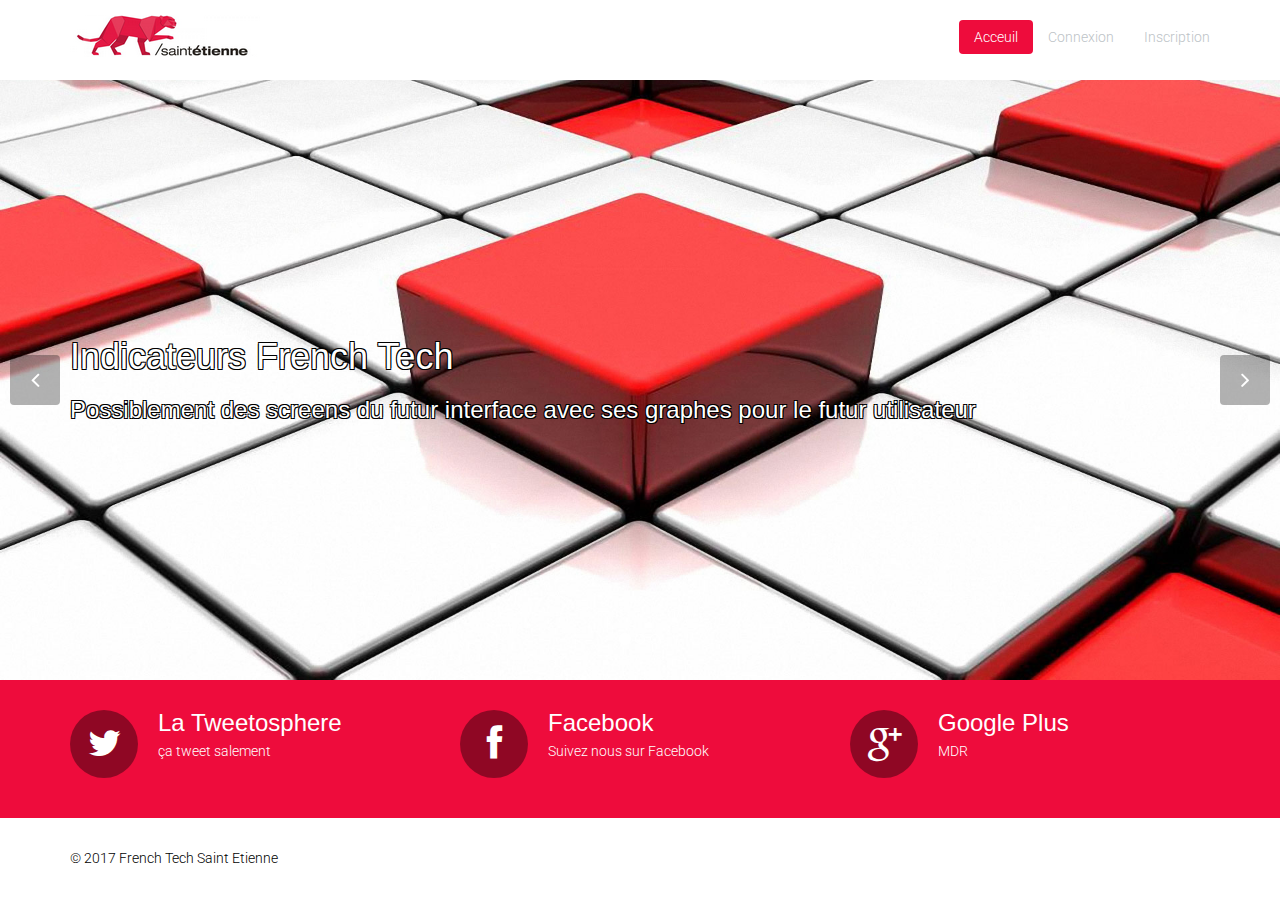
==== index.html @ 1f2f49bd "0.1" ====
<!DOCTYPE html>

<html lang="fr">
<head>
    <meta charset="utf-8">
    <meta name="viewport" content="width=device-width, initial-scale=1.0">
    <meta name="description" content="">
    <meta name="author" content="">
    <title>Index | Indicateurs French Tech</title>
    <link href="css/bootstrap.min.css" rel="stylesheet">
    <link href="css/font-awesome.min.css" rel="stylesheet">
    <link href="css/prettyPhoto.css" rel="stylesheet">
    <link href="css/animate.css" rel="stylesheet">
    <link href="css/main.css" rel="stylesheet">
    <!--[if lt IE 9]>
    <script src="js/html5shiv.js"></script>
    <script src="js/respond.min.js"></script>
    <![endif]-->
    <link rel="shortcut icon" href="images/ico/favicon.ico">
    <link rel="apple-touch-icon-precomposed" sizes="144x144" href="images/ico/apple-touch-icon-144-precomposed.png">
    <link rel="apple-touch-icon-precomposed" sizes="114x114" href="images/ico/apple-touch-icon-114-precomposed.png">
    <link rel="apple-touch-icon-precomposed" sizes="72x72" href="images/ico/apple-touch-icon-72-precomposed.png">
    <link rel="apple-touch-icon-precomposed" href="images/ico/apple-touch-icon-57-precomposed.png">
</head><!--/head-->
<body>
    <header class="navbar navbar-inverse navbar-fixed-top white" role="banner">
        <div class="container">
            <div class="navbar-header">
                <button type="button" class="navbar-toggle" data-toggle="collapse" data-target=".navbar-collapse">
                    <span class="sr-only">Toggle navigation</span>
                    <span class="icon-bar"></span>
                    <span class="icon-bar"></span>
                    <span class="icon-bar"></span>
                </button>
                <a class="navbar-brand" href="index.html"><img src="images/logo.png" alt="logo"></a>
            </div>
            <div class="collapse navbar-collapse">
                <ul class="nav navbar-nav navbar-right">
                    <li class="active"><a href="index.html">Acceuil</a></li>
                    <li><a href="connexion.html">Connexion</a></li>
                    <li><a href="inscription.html">Inscription</a></li>
                </ul>
            </div>
        </div>
    </header><!--/header-->
    <section id="main-slider" class="no-margin">
        <div class="carousel slide white">
            <ol class="carousel-indicators">
                <li data-target="#main-slider" data-slide-to="0" class="active"></li>
                <li data-target="#main-slider" data-slide-to="1"></li>
                <li data-target="#main-slider" data-slide-to="2"></li>
            </ol>
            <div class="carousel-inner">
                <div class="item active" style="background-image: url(images/slider/bg1.jpg)">
                  <div class="container">
                        <div class="row">
                            <div class="col-sm-12">
                                <div class="carousel-content centered">
                                    <h1 class="animation animated-item-1">Indicateurs French Tech</h1>
                                    <h3 class="animation animated-item-2">Possiblement des screens du futur interface avec ses graphes pour le futur utilisateur</h3>
                                </div>
                            </div>
                        </div>
                    </div>

                </div><!--/.item-->
                <div class="item" style="background-image: url(images/slider/bg2.jpg)">

                </div><!--/.item-->
                <div class="item" style="background-image: url(images/slider/bg3.jpg)">

                </div><!--/.item-->
            </div><!--/.carousel-inner-->
        </div><!--/.carousel-->
        <a class="prev hidden-xs" href="#main-slider" data-slide="prev">
            <i class="icon-angle-left"></i>
        </a>
        <a class="next hidden-xs" href="#main-slider" data-slide="next">
            <i class="icon-angle-right"></i>
        </a>
    </section><!--/#main-slider-->

    <section id="services" class="pinkFrenchTech">
        <div class="container">
            <div class="row">
                <div class="col-md-4 col-sm-6">
                    <div class="media">
                        <div class="pull-left">
                             <i class="icon-twitter icon-md"></i>
                        </div>
                        <div class="media-body">
                            <h3 class="media-heading">La Tweetosphere</h3>
                            <p>ça tweet salement</p>
                        </div>
                    </div>
                </div><!--/.col-md-4-->
                <div class="col-md-4 col-sm-6">
                    <div class="media">
                        <div class="pull-left">
                            <i class="icon-facebook icon-md"></i>
                        </div>
                        <div class="media-body">
                            <h3 class="media-heading">Facebook</h3>
                            <p>Suivez nous sur Facebook</p>
                        </div>
                    </div>
                </div><!--/.col-md-4-->
                <div class="col-md-4 col-sm-6">
                    <div class="media">
                        <div class="pull-left">
                            <i class="icon-google-plus icon-md"></i>
                        </div>
                        <div class="media-body">
                            <h3 class="media-heading">Google Plus</h3>
                            <p>MDR</p>
                        </div>
                    </div>
                </div><!--/.col-md-4-->
            </div>
        </div>
    </section><!--/#services-->


    <footer id="footer" class="white">
        <div class="container">
            <div class="row">
                <div class="col-sm-6">
                    <a target="_blank" href="http://www.saint-etiennefrenchtech.fr/" title="French Tech">&copy; 2017 French Tech Saint Etienne</a>
                </div>
            </div>
        </div>
    </footer><!--/#footer-->

    <script src="js/jquery.js"></script>
    <script src="js/bootstrap.min.js"></script>
    <script src="js/jquery.prettyPhoto.js"></script>
    <script src="js/main.js"></script>
</body>
</html>
---- css/prettyPhoto.css ----
div.pp_default .pp_top,div.pp_default .pp_top .pp_middle,div.pp_default .pp_top .pp_left,div.pp_default .pp_top .pp_right,div.pp_default .pp_bottom,div.pp_default .pp_bottom .pp_left,div.pp_default .pp_bottom .pp_middle,div.pp_default .pp_bottom .pp_right{height:13px}
div.pp_default .pp_top .pp_left{background:url(../images/prettyPhoto/default/sprite.png) -78px -93px no-repeat}
div.pp_default .pp_top .pp_middle{background:url(../images/prettyPhoto/default/sprite_x.png) top left repeat-x}
div.pp_default .pp_top .pp_right{background:url(../images/prettyPhoto/default/sprite.png) -112px -93px no-repeat}
div.pp_default .pp_content .ppt{color:#f8f8f8}
div.pp_default .pp_content_container .pp_left{background:url(../images/prettyPhoto/default/sprite_y.png) -7px 0 repeat-y;padding-left:13px}
div.pp_default .pp_content_container .pp_right{background:url(../images/prettyPhoto/default/sprite_y.png) top right repeat-y;padding-right:13px}
div.pp_default .pp_next:hover{background:url(../images/prettyPhoto/default/sprite_next.png) center right no-repeat;cursor:pointer}
div.pp_default .pp_previous:hover{background:url(../images/prettyPhoto/default/sprite_prev.png) center left no-repeat;cursor:pointer}
div.pp_default .pp_expand{background:url(../images/prettyPhoto/default/sprite.png) 0 -29px no-repeat;cursor:pointer;width:28px;height:28px}
div.pp_default .pp_expand:hover{background:url(../images/prettyPhoto/default/sprite.png) 0 -56px no-repeat;cursor:pointer}
div.pp_default .pp_contract{background:url(../images/prettyPhoto/default/sprite.png) 0 -84px no-repeat;cursor:pointer;width:28px;height:28px}
div.pp_default .pp_contract:hover{background:url(../images/prettyPhoto/default/sprite.png) 0 -113px no-repeat;cursor:pointer}
div.pp_default .pp_close{width:30px;height:30px;background:url(../images/prettyPhoto/default/sprite.png) 2px 1px no-repeat;cursor:pointer}
div.pp_default .pp_gallery ul li a{background:url(../images/prettyPhoto/default/default_thumb.png) center center #f8f8f8;border:1px solid #aaa}
div.pp_default .pp_social{margin-top:7px}
div.pp_default .pp_gallery a.pp_arrow_previous,div.pp_default .pp_gallery a.pp_arrow_next{position:static;left:auto}
div.pp_default .pp_nav .pp_play,div.pp_default .pp_nav .pp_pause{background:url(../images/prettyPhoto/default/sprite.png) -51px 1px no-repeat;height:30px;width:30px}
div.pp_default .pp_nav .pp_pause{background-position:-51px -29px}
div.pp_default a.pp_arrow_previous,div.pp_default a.pp_arrow_next{background:url(../images/prettyPhoto/default/sprite.png) -31px -3px no-repeat;height:20px;width:20px;margin:4px 0 0}
div.pp_default a.pp_arrow_next{left:52px;background-position:-82px -3px}
div.pp_default .pp_content_container .pp_details{margin-top:5px}
div.pp_default .pp_nav{clear:none;height:30px;width:110px;position:relative}
div.pp_default .pp_nav .currentTextHolder{font-family:Georgia;font-style:italic;color:#999;font-size:11px;left:75px;line-height:25px;position:absolute;top:2px;margin:0;padding:0 0 0 10px}
div.pp_default .pp_close:hover,div.pp_default .pp_nav .pp_play:hover,div.pp_default .pp_nav .pp_pause:hover,div.pp_default .pp_arrow_next:hover,div.pp_default .pp_arrow_previous:hover{opacity:0.7}
div.pp_default .pp_description{font-size:11px;font-weight:700;line-height:14px;margin:5px 50px 5px 0}
div.pp_default .pp_bottom .pp_left{background:url(../images/prettyPhoto/default/sprite.png) -78px -127px no-repeat}
div.pp_default .pp_bottom .pp_middle{background:url(../images/prettyPhoto/default/sprite_x.png) bottom left repeat-x}
div.pp_default .pp_bottom .pp_right{background:url(../images/prettyPhoto/default/sprite.png) -112px -127px no-repeat}
div.pp_default .pp_loaderIcon{background:url(../images/prettyPhoto/default/loader.gif) center center no-repeat}
div.light_rounded .pp_top .pp_left{background:url(../images/prettyPhoto/light_rounded/sprite.png) -88px -53px no-repeat}
div.light_rounded .pp_top .pp_right{background:url(../images/prettyPhoto/light_rounded/sprite.png) -110px -53px no-repeat}
div.light_rounded .pp_next:hover{background:url(../images/prettyPhoto/light_rounded/btnNext.png) center right no-repeat;cursor:pointer}
div.light_rounded .pp_previous:hover{background:url(../images/prettyPhoto/light_rounded/btnPrevious.png) center left no-repeat;cursor:pointer}
div.light_rounded .pp_expand{background:url(../images/prettyPhoto/light_rounded/sprite.png) -31px -26px no-repeat;cursor:pointer}
div.light_rounded .pp_expand:hover{background:url(../images/prettyPhoto/light_rounded/sprite.png) -31px -47px no-repeat;cursor:pointer}
div.light_rounded .pp_contract{background:url(../images/prettyPhoto/light_rounded/sprite.png) 0 -26px no-repeat;cursor:pointer}
div.light_rounded .pp_contract:hover{background:url(../images/prettyPhoto/light_rounded/sprite.png) 0 -47px no-repeat;cursor:pointer}
div.light_rounded .pp_close{width:75px;height:22px;background:url(../images/prettyPhoto/light_rounded/sprite.png) -1px -1px no-repeat;cursor:pointer}
div.light_rounded .pp_nav .pp_play{background:url(../images/prettyPhoto/light_rounded/sprite.png) -1px -100px no-repeat;height:15px;width:14px}
div.light_rounded .pp_nav .pp_pause{background:url(../images/prettyPhoto/light_rounded/sprite.png) -24px -100px no-repeat;height:15px;width:14px}
div.light_rounded .pp_arrow_previous{background:url(../images/prettyPhoto/light_rounded/sprite.png) 0 -71px no-repeat}
div.light_rounded .pp_arrow_next{background:url(../images/prettyPhoto/light_rounded/sprite.png) -22px -71px no-repeat}
div.light_rounded .pp_bottom .pp_left{background:url(../images/prettyPhoto/light_rounded/sprite.png) -88px -80px no-repeat}
div.light_rounded .pp_bottom .pp_right{background:url(../images/prettyPhoto/light_rounded/sprite.png) -110px -80px no-repeat}
div.dark_rounded .pp_top .pp_left{background:url(../images/prettyPhoto/dark_rounded/sprite.png) -88px -53px no-repeat}
div.dark_rounded .pp_top .pp_right{background:url(../images/prettyPhoto/dark_rounded/sprite.png) -110px -53px no-repeat}
div.dark_rounded .pp_content_container .pp_left{background:url(../images/prettyPhoto/dark_rounded/contentPattern.png) top left repeat-y}
div.dark_rounded .pp_content_container .pp_right{background:url(../images/prettyPhoto/dark_rounded/contentPattern.png) top right repeat-y}
div.dark_rounded .pp_next:hover{background:url(../images/prettyPhoto/dark_rounded/btnNext.png) center right no-repeat;cursor:pointer}
div.dark_rounded .pp_previous:hover{background:url(../images/prettyPhoto/dark_rounded/btnPrevious.png) center left no-repeat;cursor:pointer}
div.dark_rounded .pp_expand{background:url(../images/prettyPhoto/dark_rounded/sprite.png) -31px -26px no-repeat;cursor:pointer}
div.dark_rounded .pp_expand:hover{background:url(../images/prettyPhoto/dark_rounded/sprite.png) -31px -47px no-repeat;cursor:pointer}
div.dark_rounded .pp_contract{background:url(../images/prettyPhoto/dark_rounded/sprite.png) 0 -26px no-repeat;cursor:pointer}
div.dark_rounded .pp_contract:hover{background:url(../images/prettyPhoto/dark_rounded/sprite.png) 0 -47px no-repeat;cursor:pointer}
div.dark_rounded .pp_close{width:75px;height:22px;background:url(../images/prettyPhoto/dark_rounded/sprite.png) -1px -1px no-repeat;cursor:pointer}
div.dark_rounded .pp_description{margin-right:85px;color:#fff}
div.dark_rounded .pp_nav .pp_play{background:url(../images/prettyPhoto/dark_rounded/sprite.png) -1px -100px no-repeat;height:15px;width:14px}
div.dark_rounded .pp_nav .pp_pause{background:url(../images/prettyPhoto/dark_rounded/sprite.png) -24px -100px no-repeat;height:15px;width:14px}
div.dark_rounded .pp_arrow_previous{background:url(../images/prettyPhoto/dark_rounded/sprite.png) 0 -71px no-repeat}
div.dark_rounded .pp_arrow_next{background:url(../images/prettyPhoto/dark_rounded/sprite.png) -22px -71px no-repeat}
div.dark_rounded .pp_bottom .pp_left{background:url(../images/prettyPhoto/dark_rounded/sprite.png) -88px -80px no-repeat}
div.dark_rounded .pp_bottom .pp_right{background:url(../images/prettyPhoto/dark_rounded/sprite.png) -110px -80px no-repeat}
div.dark_rounded .pp_loaderIcon{background:url(../images/prettyPhoto/dark_rounded/loader.gif) center center no-repeat}
div.dark_square .pp_left,div.dark_square .pp_middle,div.dark_square .pp_right,div.dark_square .pp_content{background:#000}
div.dark_square .pp_description{color:#fff;margin:0 85px 0 0}
div.dark_square .pp_loaderIcon{background:url(../images/prettyPhoto/dark_square/loader.gif) center center no-repeat}
div.dark_square .pp_expand{background:url(../images/prettyPhoto/dark_square/sprite.png) -31px -26px no-repeat;cursor:pointer}
div.dark_square .pp_expand:hover{background:url(../images/prettyPhoto/dark_square/sprite.png) -31px -47px no-repeat;cursor:pointer}
div.dark_square .pp_contract{background:url(../images/prettyPhoto/dark_square/sprite.png) 0 -26px no-repeat;cursor:pointer}
div.dark_square .pp_contract:hover{background:url(../images/prettyPhoto/dark_square/sprite.png) 0 -47px no-repeat;cursor:pointer}
div.dark_square .pp_close{width:75px;height:22px;background:url(../images/prettyPhoto/dark_square/sprite.png) -1px -1px no-repeat;cursor:pointer}
div.dark_square .pp_nav{clear:none}
div.dark_square .pp_nav .pp_play{background:url(../images/prettyPhoto/dark_square/sprite.png) -1px -100px no-repeat;height:15px;width:14px}
div.dark_square .pp_nav .pp_pause{background:url(../images/prettyPhoto/dark_square/sprite.png) -24px -100px no-repeat;height:15px;width:14px}
div.dark_square .pp_arrow_previous{background:url(../images/prettyPhoto/dark_square/sprite.png) 0 -71px no-repeat}
div.dark_square .pp_arrow_next{background:url(../images/prettyPhoto/dark_square/sprite.png) -22px -71px no-repeat}
div.dark_square .pp_next:hover{background:url(../images/prettyPhoto/dark_square/btnNext.png) center right no-repeat;cursor:pointer}
div.dark_square .pp_previous:hover{background:url(../images/prettyPhoto/dark_square/btnPrevious.png) center left no-repeat;cursor:pointer}
div.light_square .pp_expand{background:url(../images/prettyPhoto/light_square/sprite.png) -31px -26px no-repeat;cursor:pointer}
div.light_square .pp_expand:hover{background:url(../images/prettyPhoto/light_square/sprite.png) -31px -47px no-repeat;cursor:pointer}
div.light_square .pp_contract{background:url(../images/prettyPhoto/light_square/sprite.png) 0 -26px no-repeat;cursor:pointer}
div.light_square .pp_contract:hover{background:url(../images/prettyPhoto/light_square/sprite.png) 0 -47px no-repeat;cursor:pointer}
div.light_square .pp_close{width:75px;height:22px;background:url(../images/prettyPhoto/light_square/sprite.png) -1px -1px no-repeat;cursor:pointer}
div.light_square .pp_nav .pp_play{background:url(../images/prettyPhoto/light_square/sprite.png) -1px -100px no-repeat;height:15px;width:14px}
div.light_square .pp_nav .pp_pause{background:url(../images/prettyPhoto/light_square/sprite.png) -24px -100px no-repeat;height:15px;width:14px}
div.light_square .pp_arrow_previous{background:url(../images/prettyPhoto/light_square/sprite.png) 0 -71px no-repeat}
div.light_square .pp_arrow_next{background:url(../images/prettyPhoto/light_square/sprite.png) -22px -71px no-repeat}
div.light_square .pp_next:hover{background:url(../images/prettyPhoto/light_square/btnNext.png) center right no-repeat;cursor:pointer}
div.light_square .pp_previous:hover{background:url(../images/prettyPhoto/light_square/btnPrevious.png) center left no-repeat;cursor:pointer}
div.facebook .pp_top .pp_left{background:url(../images/prettyPhoto/facebook/sprite.png) -88px -53px no-repeat}
div.facebook .pp_top .pp_middle{background:url(../images/prettyPhoto/facebook/contentPatternTop.png) top left repeat-x}
div.facebook .pp_top .pp_right{background:url(../images/prettyPhoto/facebook/sprite.png) -110px -53px no-repeat}
div.facebook .pp_content_container .pp_left{background:url(../images/prettyPhoto/facebook/contentPatternLeft.png) top left repeat-y}
div.facebook .pp_content_container .pp_right{background:url(../images/prettyPhoto/facebook/contentPatternRight.png) top right repeat-y}
div.facebook .pp_expand{background:url(../images/prettyPhoto/facebook/sprite.png) -31px -26px no-repeat;cursor:pointer}
div.facebook .pp_expand:hover{background:url(../images/prettyPhoto/facebook/sprite.png) -31px -47px no-repeat;cursor:pointer}
div.facebook .pp_contract{background:url(../images/prettyPhoto/facebook/sprite.png) 0 -26px no-repeat;cursor:pointer}
div.facebook .pp_contract:hover{background:url(../images/prettyPhoto/facebook/sprite.png) 0 -47px no-repeat;cursor:pointer}
div.facebook .pp_close{width:22px;height:22px;background:url(../images/prettyPhoto/facebook/sprite.png) -1px -1px no-repeat;cursor:pointer}
div.facebook .pp_description{margin:0 37px 0 0}
div.facebook .pp_loaderIcon{background:url(../images/prettyPhoto/facebook/loader.gif) center center no-repeat}
div.facebook .pp_arrow_previous{background:url(../images/prettyPhoto/facebook/sprite.png) 0 -71px no-repeat;height:22px;margin-top:0;width:22px}
div.facebook .pp_arrow_previous.disabled{background-position:0 -96px;cursor:default}
div.facebook .pp_arrow_next{background:url(../images/prettyPhoto/facebook/sprite.png) -32px -71px no-repeat;height:22px;margin-top:0;width:22px}
div.facebook .pp_arrow_next.disabled{background-position:-32px -96px;cursor:default}
div.facebook .pp_nav{margin-top:0}
div.facebook .pp_nav p{font-size:15px;padding:0 3px 0 4px}
div.facebook .pp_nav .pp_play{background:url(../images/prettyPhoto/facebook/sprite.png) -1px -123px no-repeat;height:22px;width:22px}
div.facebook .pp_nav .pp_pause{background:url(../images/prettyPhoto/facebook/sprite.png) -32px -123px no-repeat;height:22px;width:22px}
div.facebook .pp_next:hover{background:url(../images/prettyPhoto/facebook/btnNext.png) center right no-repeat;cursor:pointer}
div.facebook .pp_previous:hover{background:url(../images/prettyPhoto/facebook/btnPrevious.png) center left no-repeat;cursor:pointer}
div.facebook .pp_bottom .pp_left{background:url(../images/prettyPhoto/facebook/sprite.png) -88px -80px no-repeat}
div.facebook .pp_bottom .pp_middle{background:url(../images/prettyPhoto/facebook/contentPatternBottom.png) top left repeat-x}
div.facebook .pp_bottom .pp_right{background:url(../images/prettyPhoto/facebook/sprite.png) -110px -80px no-repeat}
div.pp_pic_holder a:focus{outline:none}
div.pp_overlay{background:#000;display:none;left:0;position:absolute;top:0;width:100%;z-index:9500}
div.pp_pic_holder{display:none;position:absolute;width:100px;z-index:10000}
.pp_content{height:40px;min-width:40px}
* html .pp_content{width:40px}
.pp_content_container{position:relative;text-align:left;width:100%}
.pp_content_container .pp_left{padding-left:20px}
.pp_content_container .pp_right{padding-right:20px}
.pp_content_container .pp_details{float:left;margin:10px 0 2px}
.pp_description{display:none;margin:0}
.pp_social{float:left;margin:0}
.pp_social .facebook{float:left;margin-left:5px;width:55px;overflow:hidden}
.pp_social .twitter{float:left}
.pp_nav{clear:right;float:left;margin:3px 10px 0 0}
.pp_nav p{float:left;white-space:nowrap;margin:2px 4px}
.pp_nav .pp_play,.pp_nav .pp_pause{float:left;margin-right:4px;text-indent:-10000px}
a.pp_arrow_previous,a.pp_arrow_next{display:block;float:left;height:15px;margin-top:3px;overflow:hidden;text-indent:-10000px;width:14px}
.pp_hoverContainer{position:absolute;top:0;width:100%;z-index:2000}
.pp_gallery{display:none;left:50%;margin-top:-50px;position:absolute;z-index:10000}
.pp_gallery div{float:left;overflow:hidden;position:relative}
.pp_gallery ul{float:left;height:35px;position:relative;white-space:nowrap;margin:0 0 0 5px;padding:0}
.pp_gallery ul a{border:1px rgba(0,0,0,0.5) solid;display:block;float:left;height:33px;overflow:hidden}
.pp_gallery ul a img{border:0}
.pp_gallery li{display:block;float:left;margin:0 5px 0 0;padding:0}
.pp_gallery li.default a{background:url(../images/prettyPhoto/facebook/default_thumbnail.gif) 0 0 no-repeat;display:block;height:33px;width:50px}
.pp_gallery .pp_arrow_previous,.pp_gallery .pp_arrow_next{margin-top:7px!important}
a.pp_next{background:url(../images/prettyPhoto/light_rounded/btnNext.png) 10000px 10000px no-repeat;display:block;float:right;height:100%;text-indent:-10000px;width:49%}
a.pp_previous{background:url(../images/prettyPhoto/light_rounded/btnNext.png) 10000px 10000px no-repeat;display:block;float:left;height:100%;text-indent:-10000px;width:49%}
a.pp_expand,a.pp_contract{cursor:pointer;display:none;height:20px;position:absolute;right:30px;text-indent:-10000px;top:10px;width:20px;z-index:20000}
a.pp_close{position:absolute;right:0;top:0;display:block;line-height:22px;text-indent:-10000px}
.pp_loaderIcon{display:block;height:24px;left:50%;position:absolute;top:50%;width:24px;margin:-12px 0 0 -12px}
#pp_full_res{line-height:1!important}
#pp_full_res .pp_inline{text-align:left}
#pp_full_res .pp_inline p{margin:0 0 15px}
div.ppt{color:#fff;display:none;font-size:17px;z-index:9999;margin:0 0 5px 15px}
div.pp_default .pp_content,div.light_rounded .pp_content{background-color:#fff}
div.pp_default #pp_full_res .pp_inline,div.light_rounded .pp_content .ppt,div.light_rounded #pp_full_res .pp_inline,div.light_square .pp_content .ppt,div.light_square #pp_full_res .pp_inline,div.facebook .pp_content .ppt,div.facebook #pp_full_res .pp_inline{color:#000}
div.pp_default .pp_gallery ul li a:hover,div.pp_default .pp_gallery ul li.selected a,.pp_gallery ul a:hover,.pp_gallery li.selected a{border-color:#fff}
div.pp_default .pp_details,div.light_rounded .pp_details,div.dark_rounded .pp_details,div.dark_square .pp_details,div.light_square .pp_details,div.facebook .pp_details{position:relative}
div.light_rounded .pp_top .pp_middle,div.light_rounded .pp_content_container .pp_left,div.light_rounded .pp_content_container .pp_right,div.light_rounded .pp_bottom .pp_middle,div.light_square .pp_left,div.light_square .pp_middle,div.light_square .pp_right,div.light_square .pp_content,div.facebook .pp_content{background:#fff}
div.light_rounded .pp_description,div.light_square .pp_description{margin-right:85px}
div.light_rounded .pp_gallery a.pp_arrow_previous,div.light_rounded .pp_gallery a.pp_arrow_next,div.dark_rounded .pp_gallery a.pp_arrow_previous,div.dark_rounded .pp_gallery a.pp_arrow_next,div.dark_square .pp_gallery a.pp_arrow_previous,div.dark_square .pp_gallery a.pp_arrow_next,div.light_square .pp_gallery a.pp_arrow_previous,div.light_square .pp_gallery a.pp_arrow_next{margin-top:12px!important}
div.light_rounded .pp_arrow_previous.disabled,div.dark_rounded .pp_arrow_previous.disabled,div.dark_square .pp_arrow_previous.disabled,div.light_square .pp_arrow_previous.disabled{background-position:0 -87px;cursor:default}
div.light_rounded .pp_arrow_next.disabled,div.dark_rounded .pp_arrow_next.disabled,div.dark_square .pp_arrow_next.disabled,div.light_square .pp_arrow_next.disabled{background-position:-22px -87px;cursor:default}
div.light_rounded .pp_loaderIcon,div.light_square .pp_loaderIcon{background:url(../images/prettyPhoto/light_rounded/loader.gif) center center no-repeat}
div.dark_rounded .pp_top .pp_middle,div.dark_rounded .pp_content,div.dark_rounded .pp_bottom .pp_middle{background:url(../images/prettyPhoto/dark_rounded/contentPattern.png) top left repeat}
div.dark_rounded .currentTextHolder,div.dark_square .currentTextHolder{color:#c4c4c4}
div.dark_rounded #pp_full_res .pp_inline,div.dark_square #pp_full_res .pp_inline{color:#fff}
.pp_top,.pp_bottom{height:20px;position:relative}
* html .pp_top,* html .pp_bottom{padding:0 20px}
.pp_top .pp_left,.pp_bottom .pp_left{height:20px;left:0;position:absolute;width:20px}
.pp_top .pp_middle,.pp_bottom .pp_middle{height:20px;left:20px;position:absolute;right:20px}
* html .pp_top .pp_middle,* html .pp_bottom .pp_middle{left:0;position:static}
.pp_top .pp_right,.pp_bottom .pp_right{height:20px;left:auto;position:absolute;right:0;top:0;width:20px}
.pp_fade,.pp_gallery li.default a img{display:none}
---- css/main.css ----
@import url(http://fonts.googleapis.com/css?family=Roboto:400,700,300);
.clearfix {
  *zoom: 1;
}
.clearfix:before,
.clearfix:after {
  display: table;
  content: "";
  line-height: 0;
}
.clearfix:after {
  clear: both;
}
.hide-text {
  font: 0/0 a;
  color: transparent;
  text-shadow: none;
  background-color: transparent;
  border: 0;
}
.input-block-level {
  display: block;
  width: 100%;
  min-height: 30px;
  -webkit-box-sizing: border-box;
  -moz-box-sizing: border-box;
  box-sizing: border-box;
}
body {
  padding-top: 80px;
  color: #ffffff;
  background: #ffffff;
  font-family: 'Roboto', sans-serif;
  font-weight: 300;
}
h1,
h2,
h3,
h4,
h5,
h6 {
  font-family: 'Helvetica', sans-serif;
  font-weight: 400;
}
a {
  color: #34495e;
  -webkit-transition: 300ms;white
  -moz-transition: 300ms;
  -o-transition: 300ms;
  transition: 300ms;
}
hr {
  border-top: 1px solid #e5e5e5;
  border-bottom: 1px solid #fff;
}
.btn {
  font-weight: 400;
}
.btn-transparent {
  border: 3px solid #fff;
  background: transparent;
  color: #fff;
}
.btn-transparent:hover {
  border-color: rgba(255, 255, 255, 0.5);
}
a:hover,
a:focus {
  color: #d9534f;
  text-decoration: none;
  outline: none;
}
.dropdown-menu {
  margin-top: -1px;
  min-width: 180px;
}
body > section {
  padding: 30px 0;
}
.asbestos {
  color: #fff;
}
.pinkFrenchTech,
.white,
.black,
.asbestos h1,
.pinkFrenchTech h1,
.white h1,
.black h1,
.asbestos h2,
.pinkFrenchTech h2,
.white h2,
.black h2,
.asbestos h3,
.pinkFrenchTech h3,
.white h3,
.black h3,
.asbestos h4,
.pinkFrenchTech h4,
.white h4,
.black h4,
.asbestos h5,
.pinkFrenchTech h5,
.white h5,
.black h5,
.asbestos h6{
  color: #fff;
}
.pinkFrenchTech h6,
.white h6,
.black h6,
.pinkFrenchTech small,
.white small,
.black small,
asbestos small {
  color: rgba(255, 255, 255, 0.8);
}
.pinkFrenchTech {
  background-color: #ee0c3c;
}
.white {
  background-color: #FFFFFF;
}
.white a:not(.btn) {
  color: #FFFFFF;
}
.white a:not(.btn):hover {
  color: #FFFFFF;
}
.black{
  background-color: #000000;
}
.asbestos {
  background-color: #7f8c8d;
}
.embed-container {
  position: relative;
  padding-bottom: 56.25%;
  /* 16/9 ratio */

  padding-top: 30px;
  /* IE6 workaround*/

  height: 0;
  overflow: hidden;
}
.embed-container iframe,
.embed-container object,
.embed-container embed {
  position: absolute;
  top: 0;
  left: 0;
  width: 100%;
  height: 100%;
}
#main-slider {
  position: relative;
}
#main-slider .carousel h2 {
  font-size: 36px;
}
#main-slider .carousel .btn {
  border: 3px solid rgba(255, 255, 255, 0.5);
  color: #fff;
  border-radius: 0;
  margin-top: 5px;
}
#main-slider .carousel .btn:hover {
  background-color: rgba(255, 255, 255, 0.3);
}
#main-slider .carousel .boxed {
  padding: 10px 15px;
  background-color: rgba(0, 0, 0, 0.8);
  display: inline-block;
}
#main-slider .carousel .item {
  background-position: 50%;
  background-repeat: no-repeat;
  background-size: cover;
  left: 0 !important;
  opacity: 0;
  top: 0;
  position: absolute;
  width: 100%;
  display: block !important;
  height: 600px;
  -webkit-transition: opacity ease-in-out 500ms;
  -moz-transition: opacity ease-in-out 500ms;
  -o-transition: opacity ease-in-out 500ms;
  transition: opacity ease-in-out 500ms;
}
#main-slider .carousel .item:first-child {
  top: auto;
  position: relative;
}
#main-slider .carousel .item.active {
  opacity: 1;
  -webkit-transition: opacity ease-in-out 500ms;
  -moz-transition: opacity ease-in-out 500ms;
  -o-transition: opacity ease-in-out 500ms;
  transition: opacity ease-in-out 500ms;
  z-index: 1;
}
#main-slider .prev,
#main-slider .next {
  position: absolute;
  top: 50%;
  background-color: rgba(0, 0, 0, 0.3);
  color: #fff;
  display: inline-block;
  margin-top: -25px;
  font-size: 24px;
  height: 50px;
  width: 50px;
  line-height: 50px;
  text-align: center;
  border-radius: 4px;
  z-index: 5;
}
#main-slider .prev:hover,
#main-slider .next:hover {
  background-color: rgba(0, 0, 0, 0.5);
  border-radius: 10px;
}
#main-slider .prev {
  left: 10px;
}
#main-slider .next {
  right: 10px;
}
#main-slider .active .animation.animated-item-1 {
  -webkit-animation: fadeInUp 300ms linear 300ms both;
  -moz-animation: fadeInUp 300ms linear 300ms both;
  -o-animation: fadeInUp 300ms linear 300ms both;
  -ms-animation: fadeInUp 300ms linear 300ms both;
  animation: fadeInUp 300ms linear 300ms both;
  text-shadow: #000000 1px 1px, #000000 -1px 1px, #000000 -1px -1px, #000000 1px -1px;

}
#main-slider .active .animation.animated-item-2 {
  -webkit-animation: fadeInUp 300ms linear 600ms both;
  -moz-animation: fadeInUp 300ms linear 600ms both;
  -o-animation: fadeInUp 300ms linear 600ms both;
  -ms-animation: fadeInUp 300ms linear 600ms both;
  animation: fadeInUp 300ms linear 600ms both;
  text-shadow: #000000 1px 1px, #000000 -1px 1px, #000000 -1px -1px, #000000 1px -1px;

}
#main-slider .active .animation.animated-item-3 {
  -webkit-animation: fadeInUp 300ms linear 900ms both;
  -moz-animation: fadeInUp 300ms linear 900ms both;
  -o-animation: fadeInUp 300ms linear 900ms both;
  -ms-animation: fadeInUp 300ms linear 900ms both;
  animation: fadeInUp 300ms linear 900ms both;
  text-shadow: #000000 1px 1px, #000000 -1px 1px, #000000 -1px -1px, #000000 1px -1px;

}
#main-slider .active .animation.animated-item-4 {
  -webkit-animation: fadeInUp 300ms linear 1200ms both;
  -moz-animation: fadeInUp 300ms linear 1200ms both;
  -o-animation: fadeInUp 300ms linear 1200ms both;
  -ms-animation: fadeInUp 300ms linear 1200ms both;
  animation: fadeInUp 300ms linear 1200ms both;
  text-shadow: #000000 1px 1px, #000000 -1px 1px, #000000 -1px -1px, #000000 1px -1px;

}
#services .media:hover .icon-md {
  border-radius: 10px;
  background-color: rgba(0, 0, 0, 0.8);
}
#recent-works {
  padding: 90px 0;
}
#recent-works .item-inner {
  position: relative;
  margin: 0;
}
.portfolio-items,
.portfolio-filter {
  list-style: none;
  padding: 0;
  margin: 0 -20px 20px 0;
}
.portfolio-filter > li {
  display: inline-block;
}
.portfolio-items > li {
  float: left;
  padding: 0;
  -webkit-box-sizing: border-box;
  -moz-box-sizing: border-box;
  box-sizing: border-box;
}
.portfolio-items.col-2 > li {
  width: 50%;
}
.portfolio-items.col-3 > li {
  width: 33%;
}
.portfolio-items.col-4 > li {
  width: 25%;
}
.portfolio-items.col-5 > li {
  width: 20%;
}
.portfolio-items.col-6 > li {
  width: 16%;
}
.portfolio-item {
  padding: 0;
  margin: 0;
}
.portfolio-item .item-inner {
  background: #fff;
  border: 1px solid #eee;
  padding: 10px 10px 0;
  margin: 0 20px 20px 0;
  position: relative;
}
.portfolio-item img {
  width: 100%;
}
.portfolio-item h5 {
  background: #fff;
  margin: 0;
  padding: 10px 0;
  font-weight: 700;
  font-size: 14px;
  color: #2c3e50;
  white-space: nowrap;
  text-overflow: ellipsis;
  overflow: hidden;
}
.portfolio-item .overlay {
  position: absolute;
  top: 0;
  left: 0;
  width: 100%;
  height: 100%;
  opacity: 0;
  background: rgba(255, 255, 255, 0.9);
  text-align: center;
  vertical-align: middle;
  -webkit-transition: opacity 300ms;
  -moz-transition: opacity 300ms;
  -o-transition: opacity 300ms;
  transition: opacity 300ms;
}
.portfolio-item .overlay .preview {
  position: relative;
  top: 50%;
  display: inline-block;
  margin-top: -20px;
}
.portfolio-item:hover .overlay {
  opacity: 1;
}
/* Start: Recommended Isotope styles */
/**** Isotope Filtering ****/
.isotope-item {
  z-index: 2;
}
.isotope-hidden.isotope-item {
  pointer-events: none;
  z-index: 1;
}
/**** Isotope CSS3 transitions ****/
.isotope,
.isotope .isotope-item {
  -webkit-transition-duration: 0.8s;
  -moz-transition-duration: 0.8s;
  -ms-transition-duration: 0.8s;
  -o-transition-duration: 0.8s;
  transition-duration: 0.8s;
}
.isotope {
  -webkit-transition-property: height, width;
  -moz-transition-property: height, width;
  -ms-transition-property: height, width;
  -o-transition-property: height, width;
  transition-property: height, width;
}
.isotope .isotope-item {
  -webkit-transition-property: -webkit-transform, opacity;
  -moz-transition-property: -moz-transform, opacity;
  -ms-transition-property: -ms-transform, opacity;
  -o-transition-property: -o-transform, opacity;
  transition-property: transform, opacity;
}
/**** disabling Isotope CSS3 transitions ****/
.isotope.no-transition,
.isotope.no-transition .isotope-item,
.isotope .isotope-item.no-transition {
  -webkit-transition-duration: 0s;
  -moz-transition-duration: 0s;
  -ms-transition-duration: 0s;
  -o-transition-duration: 0s;
  transition-duration: 0s;
}
/* End: Recommended Isotope styles */
/* disable CSS transitions for containers with infinite scrolling*/
.isotope.infinite-scrolling {
  -webkit-transition: none;
  -moz-transition: none;
  -ms-transition: none;
  -o-transition: none;
  transition: none;
}
#pricing-table .plan {
  border-radius: 4px;
  list-style: none;
  margin: 0 0 20px;
  background: #3498db;
  text-align: center;
  padding: 30px 0;
}
#pricing-table .plan li {
  padding: 5px 0;
  color: #fff;
  -webkit-transition: 300ms;
  -moz-transition: 300ms;
  -o-transition: 300ms;
  transition: 300ms;
}
#pricing-table .plan li.plan-name {
  font-size: 24px;
  line-height: 24px;
  color: #fff;
}
#pricing-table .plan li.plan-name h3 {
  margin: 0;
}
#pricing-table .plan li.plan-price {
  margin-bottom: 10px;
}
#pricing-table .plan li.plan-price > div {
  display: inline-block;
  background-color: rgba(0, 0, 0, 0.2);
  padding: 10px;
  font-size: 24px;
  border-radius: 100%;
  width: 70px;
  height: 70px;
}
#pricing-table .plan li.plan-price > div sup {
  font-size: 10px;
  line-height: 10px;
}
#pricing-table .plan li.plan-price > div > small {
  display: block;
  font-size: 11px;
}
#pricing-table .plan li.plan-action {
  margin-top: 10px;
  border-top: 0;
}
#pricing-table .plan.featured {
  background-color: #2c3e50;
}
#title h1 {
  margin: 0;
  font-size: 36px;
  font-weight: 300;
}
.center {
  text-align: center;
}
#meet-the-team .designation {
  margin-top: 5px;
  display: block;
  font-size: 13px;
}
.img-thumbnail {
  border: 0;
}
.progress,
.progress .bar {
  background: #fff;
  -webkit-box-shadow: none;
  -moz-box-shadow: none;
  box-shadow: none;
  height: 30px;
  line-height: 30px;
}
.well {
  -webkit-box-shadow: none;
  -moz-box-shadow: none;
  box-shadow: none;
  border: 0;
}
ul.breadcrumb {
  margin: 20px 0 0;
  background: transparent;
}
ul.breadcrumb > li {
  text-shadow: none;
}
ul.breadcrumb > li > a,
ul.breadcrumb > li .divider {
  color: #fff;
}
ul.breadcrumb > li.active {
  color: rgba(255, 255, 255, 0.7);
}
ul.tag-cloud {
  list-style: none;
  padding: 0;
  margin: 0;
}
ul.tag-cloud li {
  display: inline-block;
  margin: 0 0 2px 0;
}
.btn-social {
  border: 0;
  color: #fff;
  border-radius: 100%;
  display: inline-block;
  width: 36px;
  height: 36px;
  line-height: 36px;
  text-align: center;
  padding: 0;
}
.btn-social.btn-facebook {
  background: #4f7dd4;
}
.btn-social.btn-facebook:hover {
  background: #789bde;
}
.btn-social.btn-twitter {
  background: #5bceff;
}
.btn-social.btn-twitter:hover {
  background: #8eddff;
}
.btn-social.btn-linkedin {
  background: #21a6d8;
}
.btn-social.btn-linkedin:hover {
  background: #49b9e3;
}
.btn-social.btn-google-plus {
  background: #dc422b;
}
.btn-social.btn-google-plus:hover {
  background: #e36957;
}
.btn-social:hover {
  color: #fff;
}
.navbar-inverse {
  border: none;
}
.navbar-inverse .navbar-brand {
  font-family: 'Bubbler One', sans-serif;
  font-size: 36px;
  line-height: 50px;
  color: #fff;
}
.navbar-inverse .navbar-nav {
  margin-top: 20px;
}
.navbar-inverse .navbar-nav > li > a {
  padding-top: 7px;
  padding-bottom: 7px;
  border-radius: 4px;
  color: #bdc3c7;
}
.navbar-inverse .navbar-nav > .active > a,
.navbar-inverse .navbar-nav > .active > a:hover,
.navbar-inverse .navbar-nav > .active > a:focus,
.navbar-inverse .navbar-nav > .open > a,
.navbar-inverse .navbar-nav > .open > a:hover,
.navbar-inverse .navbar-nav > .open > a:focus {
  background-color: #ee0c3c;
}
.navbar-inverse .navbar-nav .dropdown-menu {
  background-color: #2c3e50;
  -webkit-box-shadow: none;
  -moz-box-shadow: none;
  box-shadow: none;
  border: 0;
  padding: 0;
  margin-top: -3px;
}
.navbar-inverse .navbar-nav .dropdown-menu > li > a {
  padding: 8px 15px;
  color: #bdc3c7;
}
.navbar-inverse .navbar-nav .dropdown-menu > li:hover > a,
.navbar-inverse .navbar-nav .dropdown-menu > li:focus > a,
.navbar-inverse .navbar-nav .dropdown-menu > li.active > a {
  background-color: rgba(0, 0, 0, 0.3);
}
.navbar-inverse .navbar-nav .dropdown-menu > li:last-child > a {
  border-radius: 0 0 3px 3px;
}
.navbar-inverse .navbar-nav .dropdown-menu > li.divider {
  background-color: rgba(0, 0, 0, 0.1);
}
.navbar-inverse .navbar-collapse,
.navbar-inverse .navbar-form {
  border-top: 0;
}
#social-media .icon-facebook {
  background-color: #3c5899;
}
#social-media .icon-facebook:hover {
  background-color: #4e6fba;
}
#social-media .icon-twitter {
  background-color: #29c5f6;
}
#social-media .icon-twitter:hover {
  background-color: #5ad2f8;
}
#social-media .icon-google-plus {
  background-color: #d13d2f;
}
#social-media .icon-google-plus:hover {
  background-color: #da6459;
}
#social-media .icon-pinterest {
  background-color: #c61118;
}
#social-media .icon-pinterest:hover {
  background-color: #ec1e26;
}
.icon-lg {
  font-size: 48px;
  height: 108px;
  width: 108px;
  line-height: 108px;
  color: #fff;
  margin: 10px;
  background-color: rgba(0, 0, 0, 0.4);
  text-align: center;
  display: inline-block !important;
  border-radius: 100%;
}
.icon-md {
  font-size: 36px;
  height: 68px;
  width: 68px;
  line-height: 68px;
  color: #fff;
  margin-right: 10px;
  background-color: rgba(0, 0, 0, 0.4);
  text-align: center;
  display: block;
  border-radius: 50%;
  -webkit-transition: 500ms;
  -moz-transition: 500ms;
  -o-transition: 500ms;
  transition: 500ms;
}
.modal {
  border: 0;
}
.modal#loginForm {
  width: 600px;
  margin-left: -300px;
}
.modal .modal-header {
  border: 0;
  padding: 20px 20px 0;
}
.modal .modal-header > h4 {
  font-weight: 300;
  font-size: 14px;
  color: #848484;
  text-transform: uppercase;
  margin: 0;
}
.modal .modal-body {
  padding: 20px;
}
.modal input[type="text"],
.modal input[type="password"] {
  padding: 5px 10px;
  min-height: 30px;
  width: 130px;
  margin-right: 10px;
}
.modal .icon-remove {
  color: #848484;
  position: absolute;
  right: -5px;
  top: -5px;
  width: 16px;
  height: 16px;
  line-height: 16px;
  text-align: center;
  display: block;
  background: #ebebeb;
  -webkit-border-radius: 100%;
  -moz-border-radius: 100%;
  border-radius: 100%;
  cursor: pointer;
}
.modal button {
  margin-left: 10px;
  border: 0;
}
.gap {
  margin-bottom: 50px;
}
.big-gap {
  margin-bottom: 100px;
}
.no-margin {
  margin: 0;
  padding: 0;
}
.registration-form {
  border: 0;
  background-color: #fff;
  padding: 20px;
  display: inline-block;
}
#bottom {
  color: #bdc3c7;
}
#bottom h4 {
  margin-top: 0;
  margin-bottom: 15px;
}
#bottom .media-heading {
  display: block;
  font-weight: 400;
}
.row > div {
  margin-bottom: 10px;
}
ul.unstyled {
  list-style: none;
  padding: 0;
  margin: 0;
}
/*Unordered Lists*/
ul.arrow,
ul.arrow-double,
ul.tick,
ul.cross,
ul.star,
ul.rss {
  list-style: none;
  padding: 0;
  margin: 0;
}
ul.arrow li::before,
ul.arrow-double li::before,
ul.tick li::before,
ul.cross li::before,
ul.star li::before,
ul.rss li::before,
ul.arrow li::after,
ul.arrow-double li::after,
ul.tick li::after,
ul.cross li::after,
ul.star li::after,
ul.rss li::after {
  font-family: FontAwesome;
  font-size: 11px;
}
ul.arrow li::before,
ul.arrow-double li::before,
ul.tick li::before,
ul.cross li::before,
ul.star li::before,
ul.rss li::before {
  margin-right: 5px;
}
ul.arrow li::before {
  content: "\f105";
}
ul.arrow-double li::before {
  content: "\f101";
}
ul.tick li::before {
  content: "\f00c";
}
ul.cross li::before {
  content: "\f00d";
}
ul.star li::before {
  content: "\f006";
}
ul.rss li::before {
  content: "\f09e";
}
#footer {
  padding-top: 30px;
  padding-bottom: 30px;
  color: #bdc3c7;
}
#footer a {
  color: #000000;
}
#footer a:hover {
  color: #d9534f;
}
#footer ul {
  list-style: none;
  padding: 0;
  margin: 0;
}
#footer ul > li {
  display: inline-block;
  margin-left: 15px;
}
ul.social {
  list-style: none;
  margin: 10px 0 0;
  padding: 0;
  display: inline-block;
}
ul.social > li {
  display: inline-block;
  margin: 0 5px;
}
ul.social > li > a {
  font-size: 24px;
  color: #666;
}
ul.social > li > a:hover {
  color: #999;
}
.box-border {
  padding: 15px;
}
.accordion-group {
  background-color: #fff;
  border-top: 1px solid #f0f0f0;
}
.accordion-heading .accordion-toggle {
  color: #666;
  font-weight: 700;
}
.accordion-inner {
  border-top: 0;
}
.blog .blog-item {
  background-color: #fff;
  border-radius: 5px;
  margin-bottom: 20px;
}
.blog .blog-item .img-blog {
  width: 100%;
  border-radius: 5px 5px 0 0;
}
.blog .blog-item .blog-content {
  padding: 20px;
}
.blog .blog-item h3 {
  margin-top: 0;
}
.blog .blog-item .entry-meta {
  margin-bottom: 20px;
}
.blog .blog-item .entry-meta > span {
  display: inline-block;
  color: #999;
  margin-right: 10px;
  font-size: 12px;
}
.blog .blog-item .entry-meta > span a {
  color: #999;
}
ul.pagination > li > a {
  border: 0;
}
ul.pagination > li.active > a,
ul.pagination > li:hover > a {
  background-color: #34495e;
  color: #fff;
}
textarea#message {
  padding: 10px 15px;
  height: 219px;
}
.widget {
  margin-bottom: 30px;
}
ul.gallery {
  list-style: none;
  padding: 0;
  margin: 0;
}
ul.gallery li {
  display: block;
  width: 60px;
  padding: 0;
  margin: 0 4px 4px 0;
  float: left;
}
ul.faq {
  list-style: none;
  margin: 0;
}
ul.faq li {
  margin-top: 30px;
}
ul.faq li:first-child {
  margin-top: 0;
}
ul.faq li span.number {
  display: block;
  float: left;
  width: 50px;
  height: 50px;
  line-height: 50px;
  text-align: center;
  background: #34495e;
  color: #fff;
  font-size: 24px;
}
ul.faq li > div {
  margin-left: 70px;
}
ul.faq li > div h3 {
  margin-top: 0;
}
#error {
  text-align: center;
  margin-top: 150px;
  margin-bottom: 150px;
}
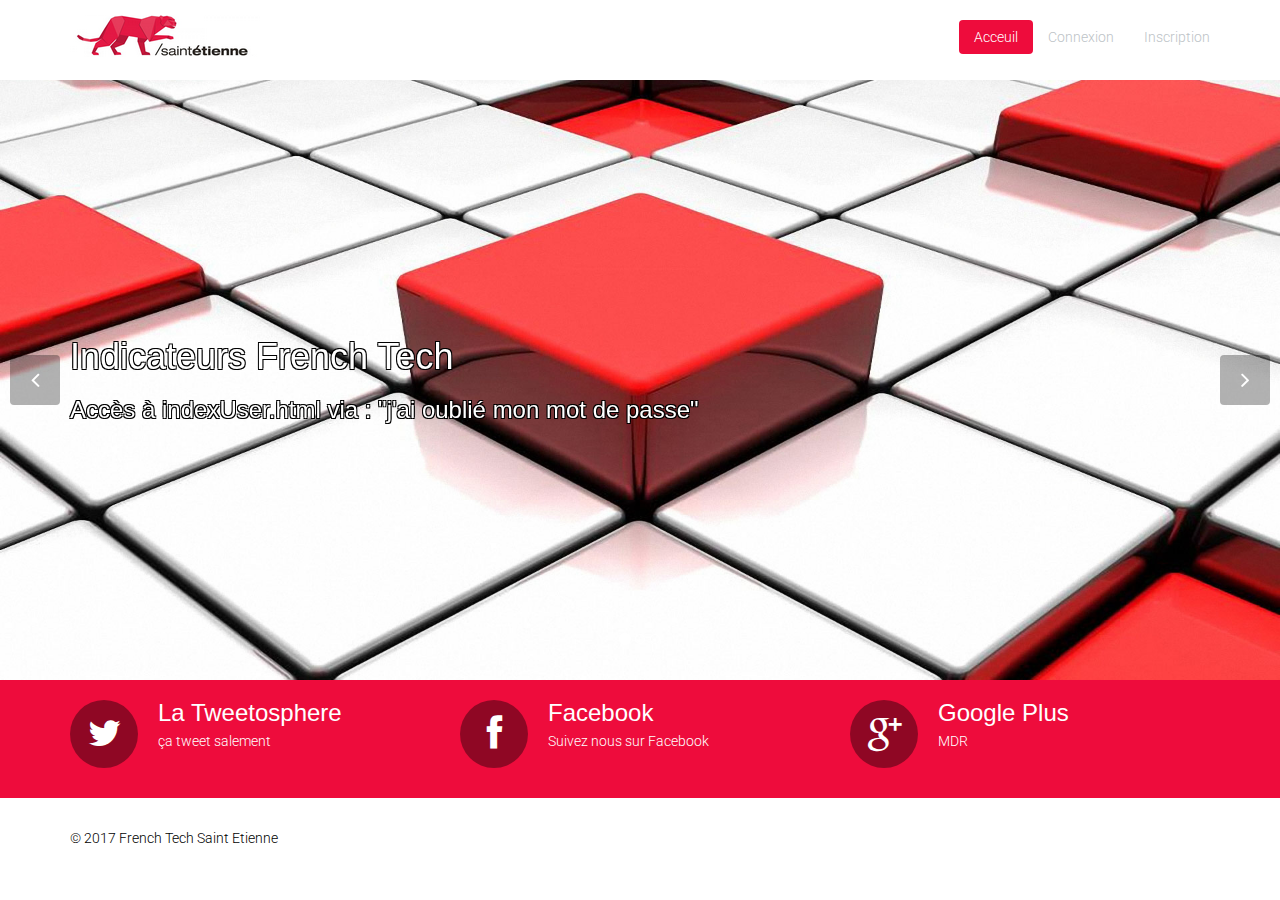
==== commit 50782c07: "0.2" ====
--- a/index.html
+++ b/index.html
@@ -23,6 +23,39 @@
     <link rel="apple-touch-icon-precomposed" href="images/ico/apple-touch-icon-57-precomposed.png">
 </head><!--/head-->
 <body>
+  <div class="modal fade" id="modal-login" role="dialog"><!-- modal-login-->
+    <div class="modal-dialog modal-sm">
+      <div class="modal-content">
+        <div class="modal-header">
+          <button type="button" class="close" data-dismiss="modal">&times;</button>
+          <h4 class="modal-title center">Connectez-vous !</h4>
+        </div>
+        <div class="modal-body">
+                    <form>
+                        <div class="form-group">
+                            <input type="email" class="form-control" id="username" name="_username"  placeholder="Adresse e-mail" required="required">
+                        </div>
+                        <div class="form-group">
+                            <input type="password" class="form-control" id="password" name="_password" required="required" placeholder="Mot de passe">
+                        </div>
+                        <div class="checkbox">
+                            <div class="checkbox">
+                                <label><input type="checkbox"> Se souvenir de moi</label>
+                            </div>
+                        </div>
+                        <p><a href="indexUser.html">Mot de passe oublié ?</a>
+                        <input class="btn pull-right pinkFrenchTech" type="submit" id="_submit" name="_submit" value="Connexion" /></p>
+                    </form>
+                </div>
+                <div class="modal-footer">
+                    <p>Vous n'avez pas encore de compte ?</p>
+                    <a  href="inscription.html">Inscrivez-vous !</a>
+                </div>
+            </div>
+        </div>
+    </div>
+</div><!-- /modal-login-->
+
     <header class="navbar navbar-inverse navbar-fixed-top white" role="banner">
         <div class="container">
             <div class="navbar-header">
@@ -37,7 +70,7 @@
             <div class="collapse navbar-collapse">
                 <ul class="nav navbar-nav navbar-right">
                     <li class="active"><a href="index.html">Acceuil</a></li>
-                    <li><a href="connexion.html">Connexion</a></li>
+                    <li><a href="#" data-toggle="modal" data-target="#modal-login">Connexion</a></li>
                     <li><a href="inscription.html">Inscription</a></li>
                 </ul>
             </div>
@@ -57,7 +90,7 @@
                             <div class="col-sm-12">
                                 <div class="carousel-content centered">
                                     <h1 class="animation animated-item-1">Indicateurs French Tech</h1>
-                                    <h3 class="animation animated-item-2">Possiblement des screens du futur interface avec ses graphes pour le futur utilisateur</h3>
+                                    <h3 class="animation animated-item-2">Accès à indexUser.html via : "j'ai oublié mon mot de passe"</3>
                                 </div>
                             </div>
                         </div>
@@ -80,7 +113,7 @@
         </a>
     </section><!--/#main-slider-->
 
-    <section id="services" class="pinkFrenchTech">
+    <section id="services" class="pinkFrenchTech socialPadding">
         <div class="container">
             <div class="row">
                 <div class="col-md-4 col-sm-6">
--- a/css/main.css
+++ b/css/main.css
@@ -28,10 +28,13 @@
 }
 body {
   padding-top: 80px;
-  color: #ffffff;
+  color: #000000;
   background: #ffffff;
   font-family: 'Roboto', sans-serif;
   font-weight: 300;
+}
+header{
+  padding-bottom: 20px;
 }
 h1,
 h2,
@@ -44,7 +47,7 @@
 }
 a {
   color: #34495e;
-  -webkit-transition: 300ms;white
+  -webkit-transition: 300ms;
   -moz-transition: 300ms;
   -o-transition: 300ms;
   transition: 300ms;
@@ -75,7 +78,10 @@
   min-width: 180px;
 }
 body > section {
-  padding: 30px 0;
+  padding: 10px 0;
+}
+.socialPadding{
+  padding: 20px 0;
 }
 .asbestos {
   color: #fff;
@@ -112,7 +118,7 @@
 .pinkFrenchTech small,
 .white small,
 .black small,
-asbestos small {
+.asbestos small {
   color: rgba(255, 255, 255, 0.8);
 }
 .pinkFrenchTech {
@@ -676,13 +682,13 @@
 .modal .modal-body {
   padding: 20px;
 }
-.modal input[type="text"],
+/*.modal input[type="text"],
 .modal input[type="password"] {
   padding: 5px 10px;
   min-height: 30px;
   width: 130px;
   margin-right: 10px;
-}
+}*/
 .modal .icon-remove {
   color: #848484;
   position: absolute;
@@ -921,6 +927,7 @@
 }
 ul.faq li > div h3 {
   margin-top: 0;
+
 }
 #error {
   text-align: center;
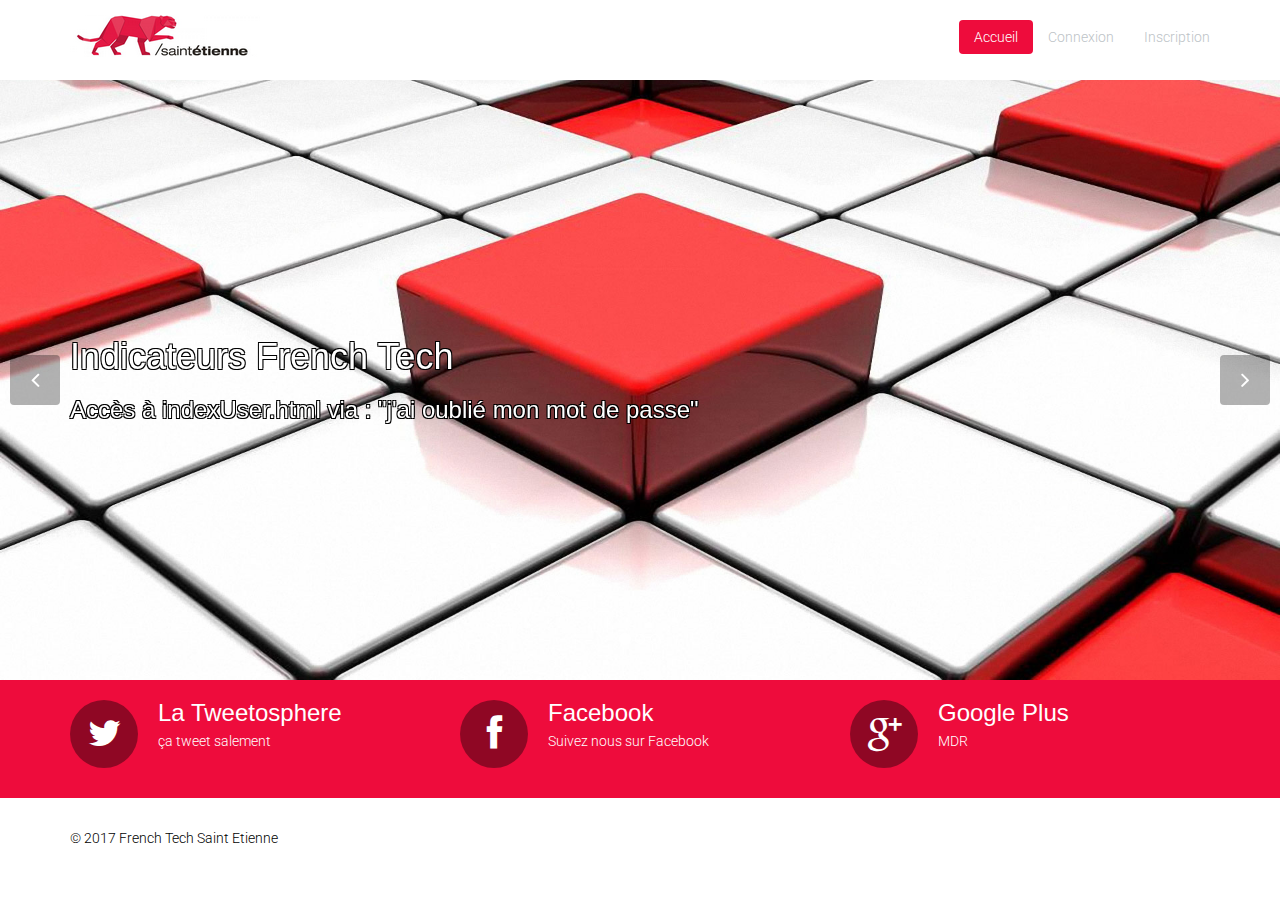
==== commit 7bfbb8b6: "0.2.1 Correction de quelques problemes" ====
--- a/index.html
+++ b/index.html
@@ -69,7 +69,7 @@
             </div>
             <div class="collapse navbar-collapse">
                 <ul class="nav navbar-nav navbar-right">
-                    <li class="active"><a href="index.html">Acceuil</a></li>
+                    <li class="active"><a href="index.html">Accueil</a></li>
                     <li><a href="#" data-toggle="modal" data-target="#modal-login">Connexion</a></li>
                     <li><a href="inscription.html">Inscription</a></li>
                 </ul>
--- a/css/main.css
+++ b/css/main.css
@@ -34,7 +34,7 @@
   font-weight: 300;
 }
 header{
-  padding-bottom: 20px;
+  padding-bottom: 10px;
 }
 h1,
 h2,
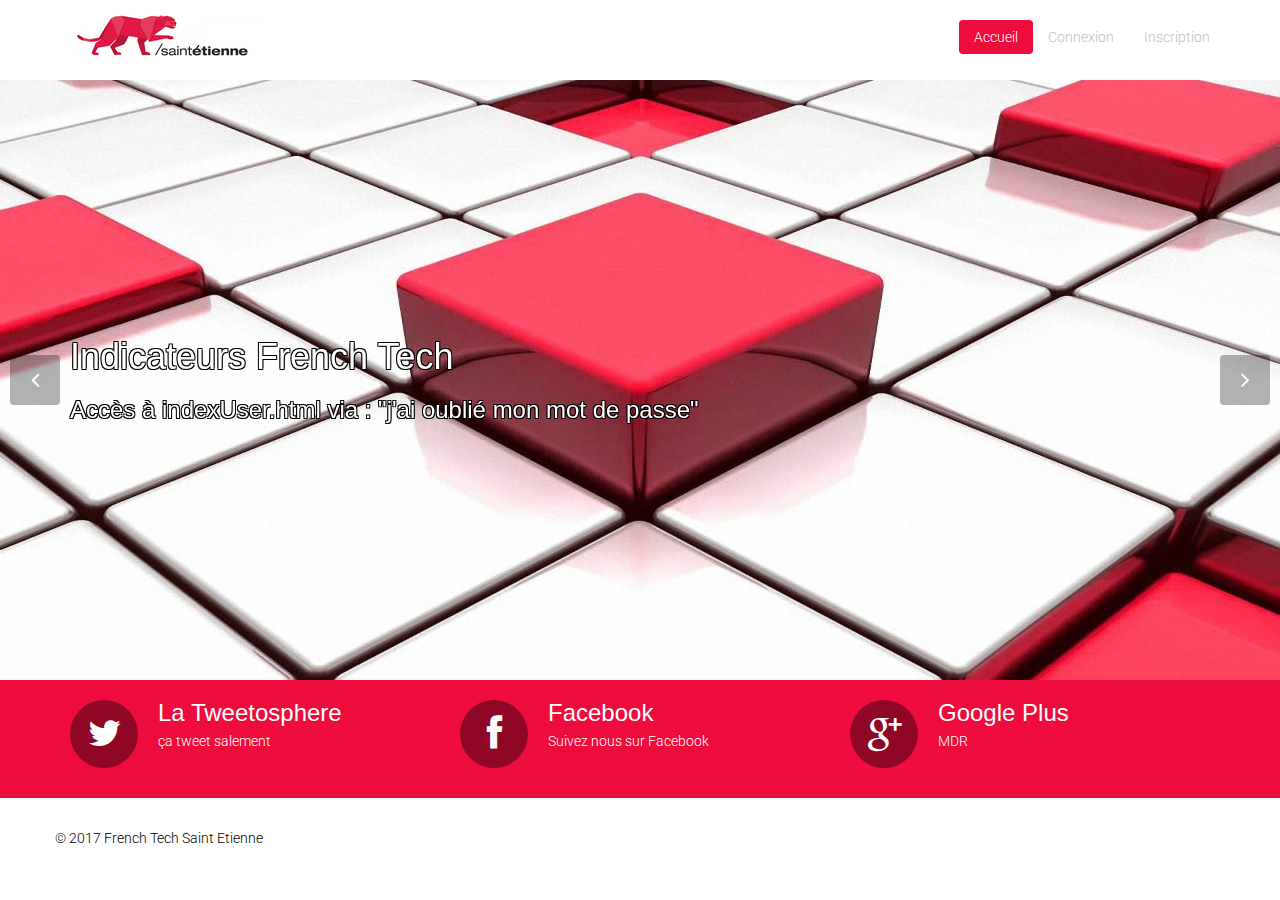
==== commit 984ae038: "Ajout de couleurs, modification de tous les footers!" ====
--- a/index.html
+++ b/index.html
@@ -157,9 +157,7 @@
     <footer id="footer" class="white">
         <div class="container">
             <div class="row">
-                <div class="col-sm-6">
-                    <a target="_blank" href="http://www.saint-etiennefrenchtech.fr/" title="French Tech">&copy; 2017 French Tech Saint Etienne</a>
-                </div>
+                <a target="_blank" href="http://www.saint-etiennefrenchtech.fr/" title="French Tech">&copy; 2017 French Tech Saint Etienne</a>
             </div>
         </div>
     </footer><!--/#footer-->
--- a/css/main.css
+++ b/css/main.css
@@ -124,6 +124,12 @@
 .pinkFrenchTech {
   background-color: #ee0c3c;
 }
+.darkFrenchTech{
+  color: #30030c;
+}
+.lightFrenchTech{
+  background-color: #fee7ec;
+}
 .white {
   background-color: #FFFFFF;
 }
